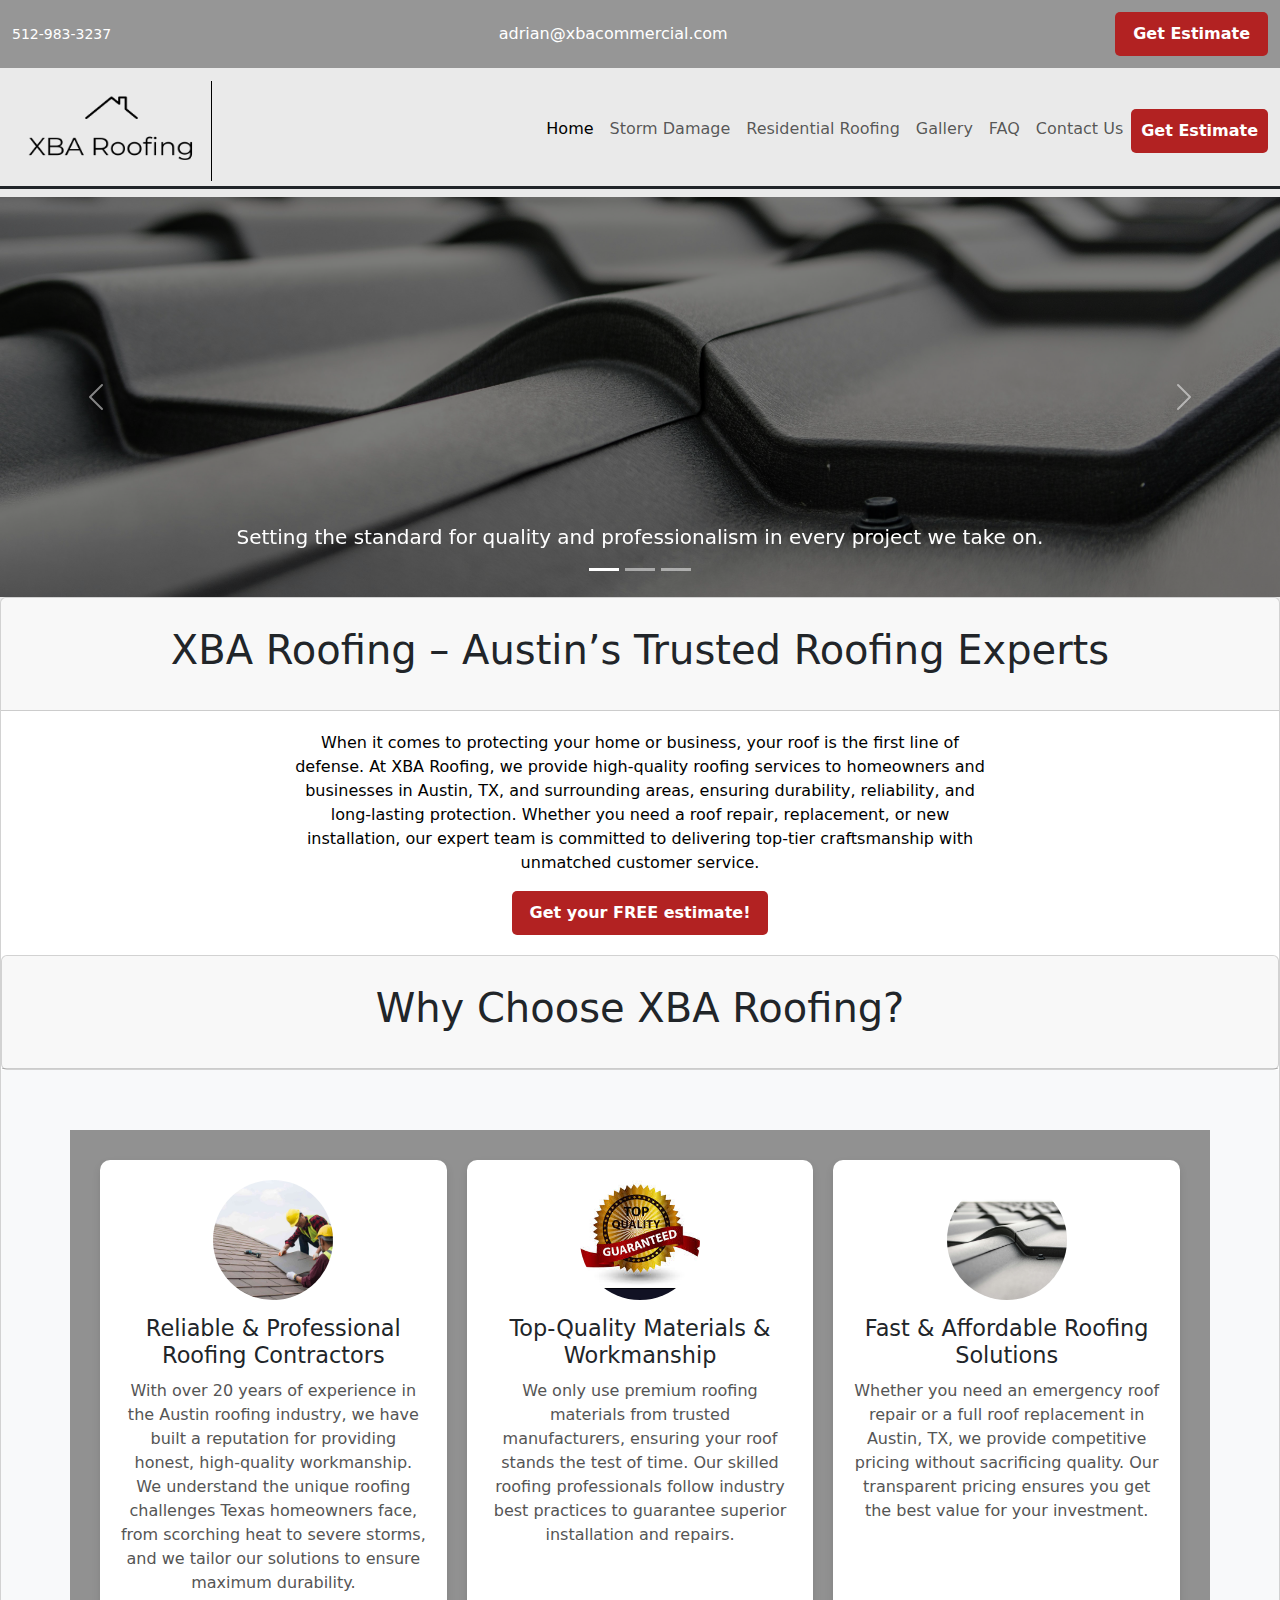
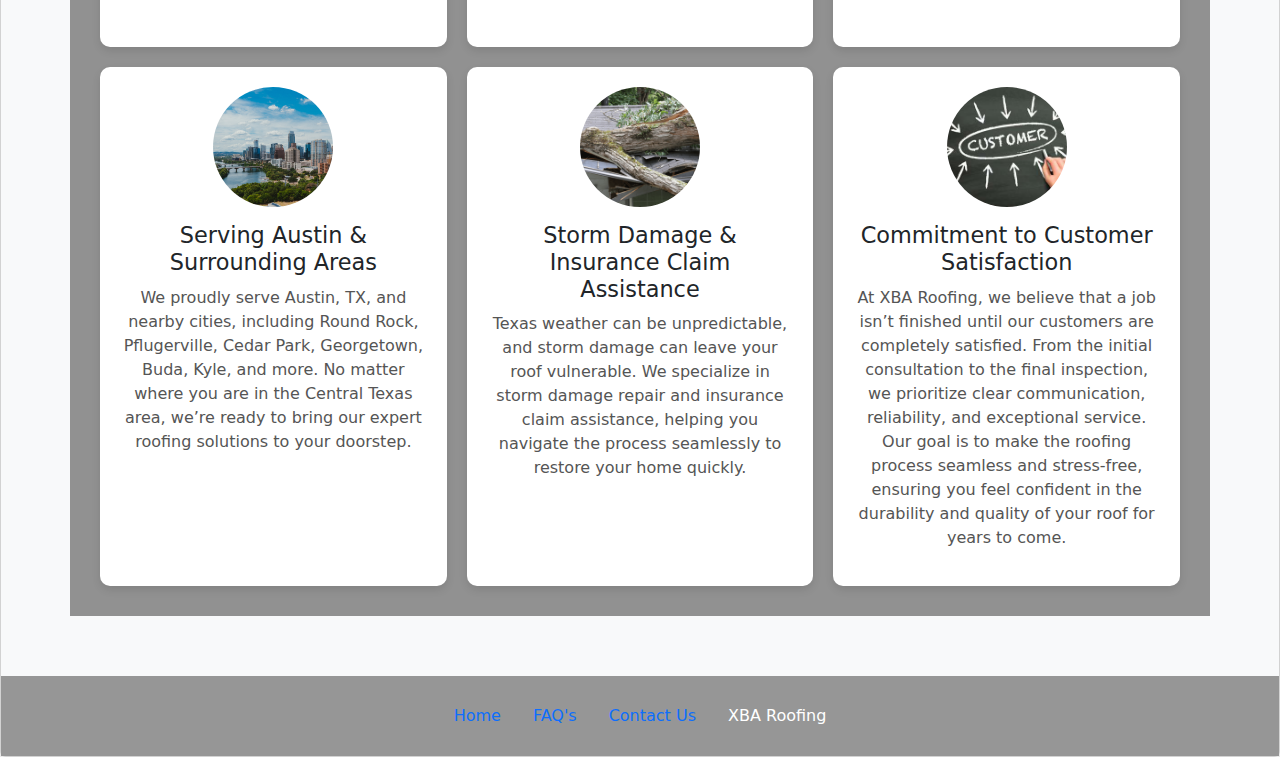
==== index.html @ bc07228e "first commit" ====
<!DOCTYPE html>
<html lang="en">
<head>
    <meta charset="UTF-8">
    <meta name="viewport" content="width=device-width, initial-scale=1.0">
    <title>Document</title>
    <link href="https://cdn.jsdelivr.net/npm/bootstrap@5.3.3/dist/css/bootstrap.min.css" rel="stylesheet" integrity="sha384-QWTKZyjpPEjISv5WaRU9OFeRpok6YctnYmDr5pNlyT2bRjXh0JMhjY6hW+ALEwIH" crossorigin="anonymous">
    <link rel="stylesheet" href="styles.css">
</head>
<body class="custom-navbar">
<!-- Top Bar with Contact Info -->
<div class="top-bar text-white">
  <div class="container-fluid">
      <!-- Phone Number -->
      <div class="contact-info">
          <span><i class="fas fa-phone-alt"></i> 512-983-3237</span>
      </div>

      <!-- Centered Email -->
      <div class="email">
          <span><i class="fas fa-envelope"></i> adrian@xbacommercial.com</span>
      </div>

      <!-- Get Estimate Button -->
      <a href="https://mailchi.mp/f1c05124563b/xba" class="btn btn-estimate">Get Estimate</a>
  </div>
</div>

<!-- Main Navbar -->
<nav class="navbar navbar-expand-lg bg-body-tertiary custom-navbar">
  <div class="container-fluid d-flex justify-content-between align-items-center border-bottom border-3 border-dark">
      <!-- Logo (Clickable) -->
      <a class="navbar-brand" href="index.html">
          <img src="logo2.png" class="logo" alt="Company Logo">
      </a>

      <!-- Navbar Toggle Button for Mobile -->
      <button class="navbar-toggler" type="button" data-bs-toggle="collapse" data-bs-target="#navbarNav" 
              aria-controls="navbarNav" aria-expanded="false" aria-label="Toggle navigation">
          <span class="navbar-toggler-icon"></span>
      </button>

      <!-- Navbar Links -->
      <div class="collapse navbar-collapse justify-content-end" id="navbarNav">
          <ul class="navbar-nav">
              <li class="nav-item"><a class="nav-link active" href="index.html">Home</a></li>
              <li class="nav-item"><a class="nav-link" href="storm_damage.html">Storm Damage</a></li>
              <li class="nav-item"><a class="nav-link" href="residential_roofing.html">Residential Roofing</a></li>
              <li class="nav-item"><a class="nav-link" href="gallery.html">Gallery</a></li>
              <li class="nav-item"><a class="nav-link" href="faq.html">FAQ</a></li>
              <li class="nav-item"><a class="nav-link" href="contact.html">Contact Us</a></li>
              <li class="nav-item">
                  <a class="nav-link btn btn-estimate" href="https://mailchi.mp/f1c05124563b/xba">Get Estimate</a>
              </li>
          </ul>
      </div>    
  </div>
</nav>



      <div id="carouselExampleCaptions" class="carousel slide">
        <div class="carousel-indicators">
          <button type="button" data-bs-target="#carouselExampleCaptions" data-bs-slide-to="0" class="active" aria-current="true" aria-label="Slide 1"></button>
          <button type="button" data-bs-target="#carouselExampleCaptions" data-bs-slide-to="1" aria-label="Slide 2"></button>
          <button type="button" data-bs-target="#carouselExampleCaptions" data-bs-slide-to="2" aria-label="Slide 3"></button>
        </div>
        <div class="carousel-inner">
          <div class="carousel-item active">
            <img src="roof3.jpg" class="d-block w-100" alt="...">
            <div class="carousel-caption d-none d-md-block">
              <h5>Setting the standard for quality and professionalism in every project we take on.</h5>
            </div>
          </div>
          <div class="carousel-item">
            <img src="slate1.jpg" class="d-block w-100" alt="...">
            <div class="carousel-caption d-none d-md-block">
              <h5>Excellence isn’t just a goal—it’s the foundation of everything we build.</h5>
            </div>
          </div>
          <div class="carousel-item">
            <img src="top-roof.jpeg" class="d-block w-100" alt="...">
            <div class="carousel-caption d-none d-md-block">
              <h5>Trusted. Reliable. Delivering top-tier quality with every roof we touch.</h5>
            </div>
          </div>
        </div>
        <button class="carousel-control-prev" type="button" data-bs-target="#carouselExampleCaptions" data-bs-slide="prev">
          <span class="carousel-control-prev-icon" aria-hidden="true"></span>
          <span class="visually-hidden">Previous</span>
        </button>
        <button class="carousel-control-next" type="button" data-bs-target="#carouselExampleCaptions" data-bs-slide="next">
          <span class="carousel-control-next-icon" aria-hidden="true"></span>
          <span class="visually-hidden">Next</span>
        </button>
      </div>
      <div class="card">
        <div class="card-header text-center">
          <h1>XBA Roofing – Austin’s Trusted Roofing Experts</h1>
        </div>
        <div class="card-body text-center">
          <p class="card-text mx-auto" style="max-width: 700px;">When it comes to protecting your home or business, your roof is the first line of defense. At XBA Roofing, we provide high-quality roofing services to homeowners and businesses in Austin, TX, and surrounding areas, ensuring durability, reliability, and long-lasting protection. Whether you need a roof repair, replacement, or new installation, our expert team is committed to delivering top-tier craftsmanship with unmatched customer service.</p>
          <div class="d-flex justify-content-center">
          <a href="https://mailchi.mp/f1c05124563b/xba" class="btn btn-primary">Get your FREE estimate!</a>
        </div>
        </div>
        <div class="card">
          <div class="card-header text-center">
            <h1>Why Choose XBA Roofing?</h1>
          </div>
      </div>
      <!-- why choose XBA -->
      <section class="residential-services">
        <div class="container text-center">
            <div class="row">
                <!-- reliable and proffesional -->
                <div class="col-md-4">
                    <div class="service-box">
                        <img src="reliable.jpg" class="service-image" alt="New Roof Install">
                        <h3>Reliable & Professional Roofing Contractors</h3>
                        <p>With over 20 years of experience in the Austin roofing industry, we have built a reputation for providing honest, high-quality workmanship. We understand the unique roofing challenges Texas homeowners face, from scorching heat to severe storms, and we tailor our solutions to ensure maximum durability.</p>
                      </p>
                    </div>
                </div>
                <!--top-quality materials -->
                <div class="col-md-4">
                    <div class="service-box">
                        <img src="top-quality2.jpeg" class="service-image" alt="Roof Replacement">
                        <h3>Top-Quality Materials & Workmanship</h3>
                        <p>We only use premium roofing materials from trusted manufacturers, ensuring your roof stands the test of time. Our skilled roofing professionals follow industry best practices to guarantee superior installation and repairs.</p>
                    </div>
                </div>
                <!-- fast and affordable -->
                <div class="col-md-4">
                    <div class="service-box">
                        <img src="roof3.jpg" class="service-image" alt="Roof Repair">
                        <h3>Fast & Affordable Roofing Solutions</h3>
                        <p>Whether you need an emergency roof repair or a full roof replacement in Austin, TX, we provide competitive pricing without sacrificing quality. Our transparent pricing ensures you get the best value for your investment.</p>
                    </div>
                </div>
                <!-- serving austin -->
                <div class="col-md-4">
                  <div class="service-box">
                      <img src="austin-area.jpeg" class="service-image" alt="Roof Repair">
                      <h3>Serving Austin & Surrounding Areas</h3>
                      <p>We proudly serve Austin, TX, and nearby cities, including Round Rock, Pflugerville, Cedar Park, Georgetown, Buda, Kyle, and more. No matter where you are in the Central Texas area, we’re ready to bring our expert roofing solutions to your doorstep.</p>
                  </div>
              </div>
              <!-- storm damage and insurance -->
              <div class="col-md-4">
                <div class="service-box">
                    <img src="storm_damage2.png" class="service-image" alt="Roof Repair">
                    <h3>Storm Damage & Insurance Claim Assistance</h3>
                    <p>Texas weather can be unpredictable, and storm damage can leave your roof vulnerable. We specialize in storm damage repair and insurance claim assistance, helping you navigate the process seamlessly to restore your home quickly.</p>
                </div>
            </div>
            <!-- commitment -->
            <div class="col-md-4">
              <div class="service-box">
                  <img src="customer_satisfaction.jpg" class="service-image" alt="Roof Repair">
                  <h3>Commitment to Customer Satisfaction</h3>
                  <p>At XBA Roofing, we believe that a job isn’t finished until our customers are completely satisfied. From the initial consultation to the final inspection, we prioritize clear communication, reliability, and exceptional service. Our goal is to make the roofing process seamless and stress-free, ensuring you feel confident in the durability and quality of your roof for years to come.</p>
              </div>
          </div>
            </div>
        </div>
      </section>
    
   
      <ul class="nav justify-content-center custom-navbar-2">
        <li class="nav-item">
          <a class="nav-link active" aria-current="page" href="index.html">Home</a>
        </li>
        <li class="nav-item">
          <a class="nav-link" href="faq.html">FAQ's</a>
        </li>
        <li class="nav-item">
          <a class="nav-link" href="contact.html">Contact Us</a>
        </li>
        <li class="nav-item">
          <a class="nav-link disabled text-white" aria-disabled="true">XBA Roofing</a>
        </li>
      </ul>
      
      <!-- FontAwesome for Icons -->
    <script src="https://cdnjs.cloudflare.com/ajax/libs/font-awesome/6.4.2/js/all.min.js"></script>
    <script src="https://cdn.jsdelivr.net/npm/bootstrap@5.3.3/dist/js/bootstrap.bundle.min.js" integrity="sha384-YvpcrYf0tY3lHB60NNkmXc5s9fDVZLESaAA55NDzOxhy9GkcIdslK1eN7N6jIeHz" crossorigin="anonymous"></script>  
</body>
</html>
---- styles.css ----
/* Top Bar Styling */
.top-bar {
    font-size: 16px;
    background: rgb(150, 150, 150); /* Updated background color */
    padding: 12px 0;
}

/* Flexbox for Alignment */
.top-bar .container-fluid {
    display: flex;
    flex-wrap: wrap; /* Allows wrapping on smaller screens */
    justify-content: space-between;
    align-items: center;
}

/* Contact Info (Phone - Left Aligned) */
.top-bar .contact-info {
    display: flex;
    align-items: center;
    gap: 10px; /* Adds spacing between icon and text */
    font-size: 14px;
    /* flex: 1; Pushes to the left */
    justify-content: flex-start;
}

/* Email (Centered) */
.top-bar .email {
    display: flex;
    align-items: center;
    justify-content: center; /* Centers the email */
    /* flex: 1; Takes equal space */
    text-align: center;
}

/* Get Estimate Button (Right Aligned, Normal Size) */
.top-bar .btn-estimate {
    background-color: #b22222;
    color: white;
    font-weight: bold;
    border-radius: 5px;
    padding: 8px 16px; /* Normal button size */
    transition: all 0.3s ease-in-out;
    border: 2px solid transparent;
    justify-content: flex-end;
    display: inline-block;
}

/* Hover Effect */
.top-bar .btn-estimate:hover {
    background-color: white;
    color: #b22222;
    border: 2px solid #b22222;
}

/* Mobile Responsiveness */
@media (max-width: 768px) {
    .top-bar .container-fluid {
        flex-direction: column; /* Stack elements vertically */
        text-align: center;
        gap: 5px;
    }

    .top-bar .contact-info, 
    .top-bar .email, 
    .top-bar .btn-estimate {
        width: 100%; /* Full width on mobile */
        justify-content: center; /* Center-align elements */
    }

    .top-bar .btn-estimate {
        margin-top: 5px; /* Adds spacing between button and text */
    }
}




/* General Button Styling */
.btn {
    background-color: #b22222;
    color: white;
    font-weight: bold;
    border-radius: 5px;
    padding: 8px 16px;
    transition: all 0.3s ease-in-out;
    border: 2px solid transparent;
}

.btn:hover {
    background-color: white;
    color: #b22222;
    border: 2px solid #b22222;
}

/* Navbar Styling */
.navbar .btn-estimate {
    background-color: #b22222; /* Deep Red */
    color: white;
    font-weight: bold;
    border-radius: 5px;
    padding: 8px 16px;
    transition: all 0.3s ease-in-out;
    border: 2px solid transparent;
}

/* Navbar Hover Effect */
.navbar .btn-estimate:hover {
    background-color: white;
    color: #b22222;
    border: 2px solid #b22222;
}

/* Logo Styling */
.logo {
    height: 100px;
    width: 200px;
    border-right: solid black 1px;
}

/* Navbar Background */
.custom-navbar {
    background-color: #EAEAEA !important;
}

.custom-navbar-2 {
    background-color: rgb(150, 150, 150) !important;
    padding: 20px;
}

/* Centered Navbar */
#navbarOne {
    display: flex;
    justify-content: center;
}

/* Navbar Brand Alignment */
.navbar-brand {
    display: flex;
    justify-content: center;
}

/* Add Dark Overlay to Carousel Images */
.carousel-item {
    position: relative;
}

.carousel-item::before {
    content: "";
    position: absolute;
    top: 0;
    left: 0;
    width: 100%;
    height: 100%;
    background: rgba(0, 0, 0, 0.5); /* Adjust the darkness (0.5 = 50% black) */
    z-index: 1;
}

/* Ensure Captions Appear Above the Overlay */
.carousel-caption {
    position: absolute;
    z-index: 2;
}

/* Carousel Image Sizing */
.carousel-inner img {
    height: 400px; /* Adjust this height as needed */
    object-fit: cover; /* Ensures the image fills the space without distortion */
}

/* Card Centering */
.card {
    display: flex;
    justify-content: center;
}

/* Section Background */
.row {
    background-color: #919191;
}

/* Column Alignment */
.col {
    display: flex;
    justify-content: center;
}

/* Card Text Color */
.card-text {
    color: black;
}

/* Headings */
h1 {
    display: flex;
    justify-content: center;
    color: block;
    padding: 20px;
}

/* Gallery Images */
.gallery-img {
    width: 100%;
    height: 250px;
    object-fit: cover;
    border-radius: 5px;
}

/* HERO SECTION */
.hero-section {
    position: relative;
    background: url('storm-hero.jpg') center/cover no-repeat;
    height: 60vh;
    display: flex;
    align-items: center;
    justify-content: center;
    color: white;
    text-align: center;
}

.hero-section .overlay {
    position: absolute;
    top: 0;
    left: 0;
    width: 100%;
    height: 100%;
    background: rgba(0, 0, 0, 0.6);
}

.hero-content {
    position: relative;
    z-index: 2;
}

.hero-title {
    font-size: 3rem;
    font-weight: bold;
}

.sub-title {
    font-size: 1.5rem;
    font-style: italic;
}

/* THREE-STEP PROCESS */
.steps-container {
    display: flex;
    flex-wrap: wrap;
    justify-content: center;
    gap: 20px;
}

.step {
    background: black;
    color: white;
    padding: 20px;
    border-radius: 10px;
    text-align: center;
    flex: 1;
    min-width: 280px;
    max-width: 350px;
    display: flex;
    flex-direction: column;
    justify-content: space-between;
}

/* Ensures All Boxes Have the Same Height */
@media (min-width: 768px) {
    .steps-container {
        display: flex;
        justify-content: space-between;
    }

    .step {
        height: 100%;
    }
}

.step-icon {
    font-size: 3rem;
    font-weight: bold;
    display: inline-block;
    margin-bottom: 10px;
}

/* TRUST US SECTION */
.trust-us {
    padding: 50px 0;
    background: #f8f9fa;
}

/* Image Styling for Trust Us Section */
.framed-image {
    width: 100%;
    border: 5px solid black;
}

/* residential tab */

/* HERO SECTION */
.hero-section {
    position: relative;
    background: url('residential-hero.jpg') center/cover no-repeat;
    height: 50vh;
    display: flex;
    align-items: center;
    justify-content: center;
    color: white;
    text-align: center;
}

.hero-section .overlay {
    position: absolute;
    top: 0;
    left: 0;
    width: 100%;
    height: 100%;
    background: rgba(0, 0, 0, 0.5);
}

.hero-content {
    position: relative;
    z-index: 2;
}

.hero-title {
    font-size: 2.5rem;
    font-weight: bold;
}

.sub-title {
    font-size: 1.5rem;
    font-style: italic;
}

/* RESIDENTIAL ROOFING SERVICES */
.residential-services {
    padding: 60px 0;
    background: #f8f9fa;
}

/* Service Box Styling */
.service-box {
    background: white;
    padding: 20px;
    border-radius: 10px;
    box-shadow: 0 4px 8px rgba(0, 0, 0, 0.1);
    text-align: center;
    transition: transform 0.3s ease-in-out;
    display: flex;
    align-items: center;
    flex-direction: column;
    height: 100%; /* Ensures all boxes have equal height */
}

/* Ensures all boxes are the same height */
.row {
    display: flex;
    flex-wrap: wrap;
    justify-content: center;
    align-items: stretch; /* Makes all boxes stretch to the same height */
}



.service-box:hover {
    transform: translateY(-5px);
}

/* Responsive Fixes */
@media (max-width: 768px) {
    .row {
        flex-direction: column;
    }
}

/* Circular Images */
.service-image {
    width: 120px;
    height: 120px;
    border-radius: 50%;
    object-fit: cover;
    margin-bottom: 15px;
    display: block;
    margin-left: auto;
    margin-right: auto;
}

.service-box h3 {
    font-size: 1.4rem;
    margin-bottom: 10px;
}

.service-box p {
    font-size: 1rem;
    color: #555;
    flex-grow: 1; /* Allows content to fill the available space */
    text-align: center;
}

/* CONTACT PAGE STYLING */
.contact-section {
    padding: 60px 0;
    background: #f8f9fa;
}

.owner-image {
    width: 200px;
    height: 200px;
    border-radius: 50%; /* Circular Image */
    object-fit: cover;
    border: 5px solid #b22222;
}

.contact-section h2 {
    font-size: 2rem;
    margin-bottom: 15px;
}

.contact-section p {
    font-size: 1.1rem;
    color: #555;
}
.col-md-4 {
    padding: 10px;

}

/* CONTACT INFO SECTION */

.col-md-6 {
    padding: 10;
}

.contact-info-section {
    padding: 60px 0;
    background: white;
    display: flex;
    justify-content: center;
}

.row {
    padding: 20px;
}


.contact-icon {
    font-size: 3rem;
    color: #b22222;
    margin-bottom: 10px;
}

.contact-info-section h2 {
    font-size: 2rem;
    margin-bottom: 20px;
}

.contact-info-section p {
    font-size: 1.1rem;
    color: #555;
}

/* Responsive Layout */
@media (max-width: 768px) {
    .owner-image {
        width: 150px;
        height: 150px;
    }
    
    .contact-section, 
    .contact-info-section {
        text-align: center;
    }
}

.card-body {
    padding: 20px;
}
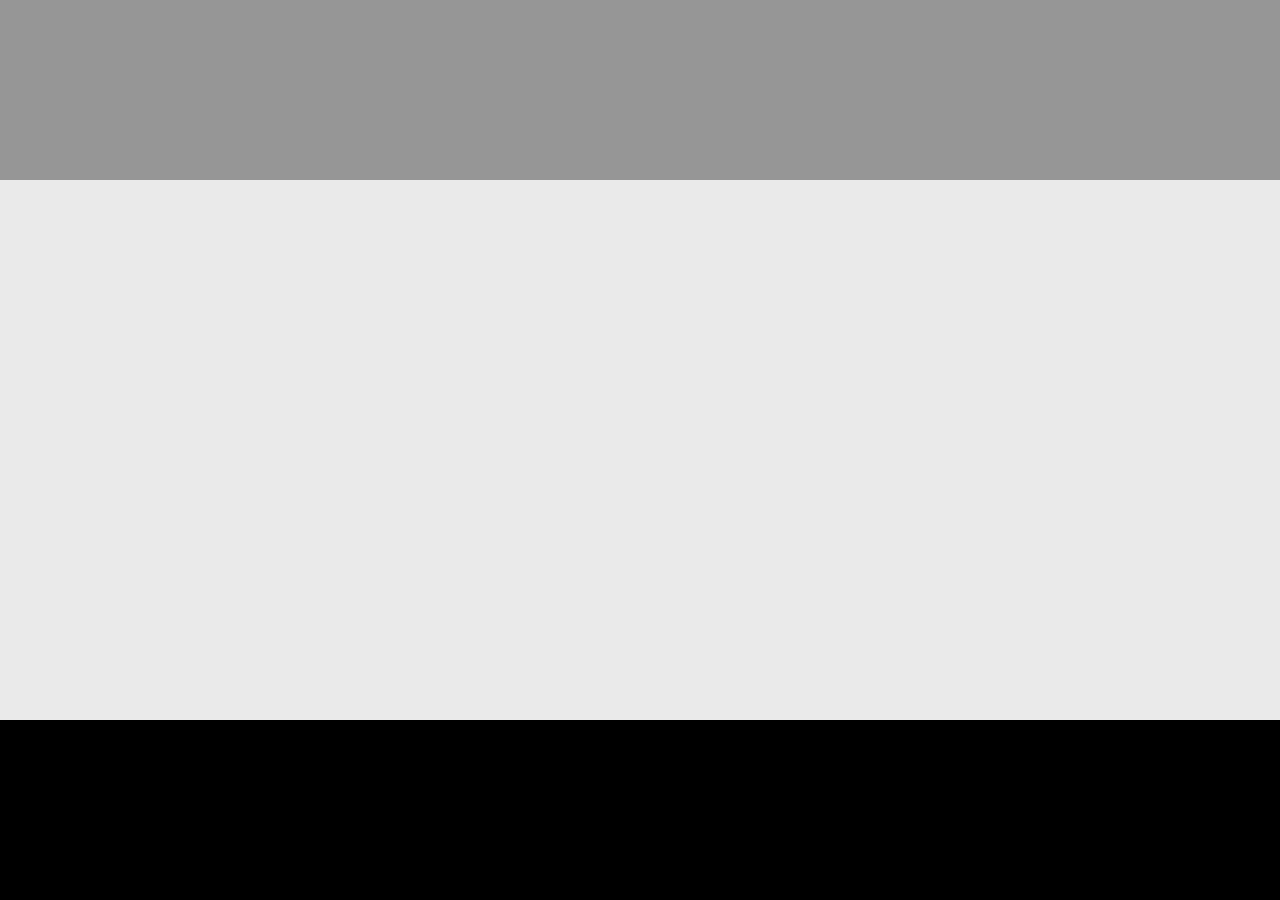
==== commit 048ee222: "added a transition to the home page upon loading" ====
--- a/index.html
+++ b/index.html
@@ -1,65 +1,84 @@
 <!DOCTYPE html>
 <html lang="en">
 <head>
+    <meta name="description" content="Professional roofing services in Austin, TX. XBA Roofing offers reliable roof repairs, replacements, and inspections. Get a free estimate today!">
     <meta charset="UTF-8">
     <meta name="viewport" content="width=device-width, initial-scale=1.0">
-    <title>Document</title>
+    <title>Index | XBA Roofing</title>
+    <!-- Google tag (gtag.js) -->
+    <script async src="https://www.googletagmanager.com/gtag/js?id=G-9NSY0YQGLH"></script>
+    <script>
+        window.dataLayer = window.dataLayer || [];
+        function gtag(){dataLayer.push(arguments);}
+        gtag('js', new Date());
+        gtag('config', 'G-9NSY0YQGLH');
+    </script>
     <link href="https://cdn.jsdelivr.net/npm/bootstrap@5.3.3/dist/css/bootstrap.min.css" rel="stylesheet" integrity="sha384-QWTKZyjpPEjISv5WaRU9OFeRpok6YctnYmDr5pNlyT2bRjXh0JMhjY6hW+ALEwIH" crossorigin="anonymous">
     <link rel="stylesheet" href="styles.css">
+    <script src="script.js" defer></script>
 </head>
 <body class="custom-navbar">
-<!-- Top Bar with Contact Info -->
-<div class="top-bar text-white">
-  <div class="container-fluid">
-      <!-- Phone Number -->
-      <div class="contact-info">
-          <span><i class="fas fa-phone-alt"></i> 512-983-3237</span>
-      </div>
-
-      <!-- Centered Email -->
-      <div class="email">
-          <span><i class="fas fa-envelope"></i> adrian@xbacommercial.com</span>
-      </div>
-
-      <!-- Get Estimate Button -->
-      <a href="https://mailchi.mp/f1c05124563b/xba" class="btn btn-estimate">Get Estimate</a>
+
+  <!-- Page Transition Effect -->
+<div id="page-transition">
+  <div class="bar top-bar"></div>
+  <div class="bar bottom-bar"></div>
+</div>
+
+
+<!-- Intro Animation -->
+<div id="intro">
+  <div class="bar top-bar"></div>
+  <div id="logo-container">
+      <img src="logo2.png" alt="XBA Roofing Logo" id="intro-logo">
   </div>
+  <div class="bar bottom-bar"></div>
 </div>
 
-<!-- Main Navbar -->
-<nav class="navbar navbar-expand-lg bg-body-tertiary custom-navbar">
-  <div class="container-fluid d-flex justify-content-between align-items-center border-bottom border-3 border-dark">
-      <!-- Logo (Clickable) -->
-      <a class="navbar-brand" href="index.html">
-          <img src="logo2.png" class="logo" alt="Company Logo">
-      </a>
-
-      <!-- Navbar Toggle Button for Mobile -->
-      <button class="navbar-toggler" type="button" data-bs-toggle="collapse" data-bs-target="#navbarNav" 
-              aria-controls="navbarNav" aria-expanded="false" aria-label="Toggle navigation">
-          <span class="navbar-toggler-icon"></span>
-      </button>
-
-      <!-- Navbar Links -->
-      <div class="collapse navbar-collapse justify-content-end" id="navbarNav">
-          <ul class="navbar-nav">
-              <li class="nav-item"><a class="nav-link active" href="index.html">Home</a></li>
-              <li class="nav-item"><a class="nav-link" href="storm_damage.html">Storm Damage</a></li>
-              <li class="nav-item"><a class="nav-link" href="residential_roofing.html">Residential Roofing</a></li>
-              <li class="nav-item"><a class="nav-link" href="gallery.html">Gallery</a></li>
-              <li class="nav-item"><a class="nav-link" href="faq.html">FAQ</a></li>
-              <li class="nav-item"><a class="nav-link" href="contact.html">Contact Us</a></li>
-              <li class="nav-item">
-                  <a class="nav-link btn btn-estimate" href="https://mailchi.mp/f1c05124563b/xba">Get Estimate</a>
-              </li>
-          </ul>
-      </div>    
-  </div>
-</nav>
-
-
-
-      <div id="carouselExampleCaptions" class="carousel slide">
+<!-- Main Content (Hidden Initially) -->
+<div id="main-content" class="hidden">
+
+    <!-- Top Bar with Contact Info -->
+    <div class="top-bar text-white">
+        <div class="container-fluid">
+            <div class="contact-info">
+                <span><i class="fas fa-phone-alt"></i> 512-983-3237</span>
+            </div>
+            <div class="email">
+                <span><i class="fas fa-envelope"></i> adrian@xbacommercial.com</span>
+            </div>
+            <a href="https://mailchi.mp/a3884235e970/4fha80shvb" class="btn btn-estimate">Get Estimate</a>
+        </div>
+    </div>
+
+    <!-- Main Navbar -->
+    <nav class="navbar navbar-expand-lg bg-body-tertiary custom-navbar">
+        <div class="container-fluid d-flex justify-content-between align-items-center border-bottom border-3 border-dark">
+            <a class="navbar-brand" href="index.html">
+                <img src="logo2.png" class="logo" alt="Company Logo">
+            </a>
+            <button class="navbar-toggler" type="button" data-bs-toggle="collapse" data-bs-target="#navbarNav" 
+                    aria-controls="navbarNav" aria-expanded="false" aria-label="Toggle navigation">
+                <span class="navbar-toggler-icon"></span>
+            </button>
+            <div class="collapse navbar-collapse justify-content-end" id="navbarNav">
+                <ul class="navbar-nav">
+                    <li class="nav-item"><a class="nav-link active" href="index.html">Home</a></li>
+                    <li class="nav-item"><a class="nav-link" href="storm_damage.html">Storm Damage</a></li>
+                    <li class="nav-item"><a class="nav-link" href="residential_roofing.html">Residential Roofing</a></li>
+                    <li class="nav-item"><a class="nav-link" href="gallery.html">Gallery</a></li>
+                    <li class="nav-item"><a class="nav-link" href="faq.html">FAQ</a></li>
+                    <li class="nav-item"><a class="nav-link" href="contact.html">Contact Us</a></li>
+                    <li class="nav-item">
+                        <a class="nav-link btn btn-estimate" href="https://mailchi.mp/a3884235e970/4fha80shvb">Get Estimate</a>
+                    </li>
+                </ul>
+            </div>    
+        </div>
+    </nav>
+
+    <!-- Your Original Website Content Below -->
+    <div id="carouselExampleCaptions" class="carousel slide">
         <div class="carousel-indicators">
           <button type="button" data-bs-target="#carouselExampleCaptions" data-bs-slide-to="0" class="active" aria-current="true" aria-label="Slide 1"></button>
           <button type="button" data-bs-target="#carouselExampleCaptions" data-bs-slide-to="1" aria-label="Slide 2"></button>
@@ -67,19 +86,19 @@
         </div>
         <div class="carousel-inner">
           <div class="carousel-item active">
-            <img src="roof3.jpg" class="d-block w-100" alt="...">
+            <img alt='XBA Roofing Project' src="roof3.jpg" class="d-block w-100" alt="...">
             <div class="carousel-caption d-none d-md-block">
               <h5>Setting the standard for quality and professionalism in every project we take on.</h5>
             </div>
           </div>
           <div class="carousel-item">
-            <img src="slate1.jpg" class="d-block w-100" alt="...">
+            <img alt='XBA Roofing Project' src="slate1.jpg" class="d-block w-100" alt="...">
             <div class="carousel-caption d-none d-md-block">
               <h5>Excellence isn’t just a goal—it’s the foundation of everything we build.</h5>
             </div>
           </div>
           <div class="carousel-item">
-            <img src="top-roof.jpeg" class="d-block w-100" alt="...">
+            <img alt='XBA Roofing Project' src="top-roof.jpeg" class="d-block w-100" alt="...">
             <div class="carousel-caption d-none d-md-block">
               <h5>Trusted. Reliable. Delivering top-tier quality with every roof we touch.</h5>
             </div>
@@ -101,7 +120,7 @@
         <div class="card-body text-center">
           <p class="card-text mx-auto" style="max-width: 700px;">When it comes to protecting your home or business, your roof is the first line of defense. At XBA Roofing, we provide high-quality roofing services to homeowners and businesses in Austin, TX, and surrounding areas, ensuring durability, reliability, and long-lasting protection. Whether you need a roof repair, replacement, or new installation, our expert team is committed to delivering top-tier craftsmanship with unmatched customer service.</p>
           <div class="d-flex justify-content-center">
-          <a href="https://mailchi.mp/f1c05124563b/xba" class="btn btn-primary">Get your FREE estimate!</a>
+          <a href="https://mailchi.mp/a3884235e970/4fha80shvb" class="btn btn-primary">Get your FREE estimate!</a>
         </div>
         </div>
         <div class="card">
@@ -116,7 +135,7 @@
                 <!-- reliable and proffesional -->
                 <div class="col-md-4">
                     <div class="service-box">
-                        <img src="reliable.jpg" class="service-image" alt="New Roof Install">
+                        <img alt='XBA Roofing Project' src="reliable.jpg" class="service-image" alt="New Roof Install">
                         <h3>Reliable & Professional Roofing Contractors</h3>
                         <p>With over 20 years of experience in the Austin roofing industry, we have built a reputation for providing honest, high-quality workmanship. We understand the unique roofing challenges Texas homeowners face, from scorching heat to severe storms, and we tailor our solutions to ensure maximum durability.</p>
                       </p>
@@ -125,7 +144,7 @@
                 <!--top-quality materials -->
                 <div class="col-md-4">
                     <div class="service-box">
-                        <img src="top-quality2.jpeg" class="service-image" alt="Roof Replacement">
+                        <img alt='XBA Roofing Project' src="top-quality2.jpeg" class="service-image" alt="Roof Replacement">
                         <h3>Top-Quality Materials & Workmanship</h3>
                         <p>We only use premium roofing materials from trusted manufacturers, ensuring your roof stands the test of time. Our skilled roofing professionals follow industry best practices to guarantee superior installation and repairs.</p>
                     </div>
@@ -133,7 +152,7 @@
                 <!-- fast and affordable -->
                 <div class="col-md-4">
                     <div class="service-box">
-                        <img src="roof3.jpg" class="service-image" alt="Roof Repair">
+                        <img alt='XBA Roofing Project' src="roof3.jpg" class="service-image" alt="Roof Repair">
                         <h3>Fast & Affordable Roofing Solutions</h3>
                         <p>Whether you need an emergency roof repair or a full roof replacement in Austin, TX, we provide competitive pricing without sacrificing quality. Our transparent pricing ensures you get the best value for your investment.</p>
                     </div>
@@ -141,7 +160,7 @@
                 <!-- serving austin -->
                 <div class="col-md-4">
                   <div class="service-box">
-                      <img src="austin-area.jpeg" class="service-image" alt="Roof Repair">
+                      <img alt='XBA Roofing Project' src="austin-area.jpeg" class="service-image" alt="Roof Repair">
                       <h3>Serving Austin & Surrounding Areas</h3>
                       <p>We proudly serve Austin, TX, and nearby cities, including Round Rock, Pflugerville, Cedar Park, Georgetown, Buda, Kyle, and more. No matter where you are in the Central Texas area, we’re ready to bring our expert roofing solutions to your doorstep.</p>
                   </div>
@@ -149,7 +168,7 @@
               <!-- storm damage and insurance -->
               <div class="col-md-4">
                 <div class="service-box">
-                    <img src="storm_damage2.png" class="service-image" alt="Roof Repair">
+                    <img alt='XBA Roofing Project' src="storm_damage2.png" class="service-image" alt="Roof Repair">
                     <h3>Storm Damage & Insurance Claim Assistance</h3>
                     <p>Texas weather can be unpredictable, and storm damage can leave your roof vulnerable. We specialize in storm damage repair and insurance claim assistance, helping you navigate the process seamlessly to restore your home quickly.</p>
                 </div>
@@ -157,7 +176,7 @@
             <!-- commitment -->
             <div class="col-md-4">
               <div class="service-box">
-                  <img src="customer_satisfaction.jpg" class="service-image" alt="Roof Repair">
+                  <img alt='XBA Roofing Project' src="customer_satisfaction.jpg" class="service-image" alt="Roof Repair">
                   <h3>Commitment to Customer Satisfaction</h3>
                   <p>At XBA Roofing, we believe that a job isn’t finished until our customers are completely satisfied. From the initial consultation to the final inspection, we prioritize clear communication, reliability, and exceptional service. Our goal is to make the roofing process seamless and stress-free, ensuring you feel confident in the durability and quality of your roof for years to come.</p>
               </div>
@@ -181,9 +200,10 @@
           <a class="nav-link disabled text-white" aria-disabled="true">XBA Roofing</a>
         </li>
       </ul>
-      
-      <!-- FontAwesome for Icons -->
-    <script src="https://cdnjs.cloudflare.com/ajax/libs/font-awesome/6.4.2/js/all.min.js"></script>
-    <script src="https://cdn.jsdelivr.net/npm/bootstrap@5.3.3/dist/js/bootstrap.bundle.min.js" integrity="sha384-YvpcrYf0tY3lHB60NNkmXc5s9fDVZLESaAA55NDzOxhy9GkcIdslK1eN7N6jIeHz" crossorigin="anonymous"></script>  
+</div> <!-- End of Main Content -->
+
+<!-- FontAwesome for Icons -->
+<script src="https://cdnjs.cloudflare.com/ajax/libs/font-awesome/6.4.2/js/all.min.js"></script>
+<script src="https://cdn.jsdelivr.net/npm/bootstrap@5.3.3/dist/js/bootstrap.bundle.min.js" integrity="sha384-YvpcrYf0tY3lHB60NNkmXc5s9fDVZLESaAA55NDzOxhy9GkcIdslK1eN7N6jIeHz" crossorigin="anonymous"></script>  
 </body>
 </html>--- a/styles.css
+++ b/styles.css
@@ -1,3 +1,73 @@
+/* Fullscreen Intro */
+#intro {
+    position: fixed;
+    top: 0;
+    left: 0;
+    width: 100%;
+    height: 100vh;
+    background: #EAEAEA; /* Adjust to match your brand */
+    display: flex;
+    flex-direction: column;
+    align-items: center;
+    justify-content: center;
+    z-index: 1000;
+    transition: opacity 0.8s ease-in-out;
+}
+
+/* Horizontal Bars */
+.bar {
+    position: absolute;
+    width: 100%;
+    height: 20%;
+    background: black;
+    transition: transform 1s ease-in-out;
+}
+
+.top-bar {
+    top: 0;
+    transform: translateY(0);
+}
+
+.bottom-bar {
+    bottom: 0;
+    transform: translateY(0);
+}
+
+/* Logo Styling */
+#logo-container {
+    animation: fadeIn 1.5s ease-out;
+}
+
+#intro-logo {
+    width: 200px; /* Adjust as needed */
+    opacity: 0;
+    animation: logoAppear 1.5s forwards ease-in-out;
+}
+
+/* ✅ FADE IN EFFECT FOR CONTENT */
+.hidden {
+    opacity: 0;
+    animation: fadeIn 1s forwards ease-in-out;
+}
+
+/* ✅ KEYFRAMES FOR FADE-IN */
+@keyframes fadeIn {
+    0% { opacity: 0; }
+    100% { opacity: 1; }
+}
+
+/* Logo Fade-In Animation */
+@keyframes logoAppear {
+    0% { opacity: 0; transform: scale(0.8); }
+    100% { opacity: 1; transform: scale(1); }
+}
+
+/* Main Content Initially Hidden */
+.hidden {
+    display: none;
+}
+
+
 /* Top Bar Styling */
 .top-bar {
     font-size: 16px;
